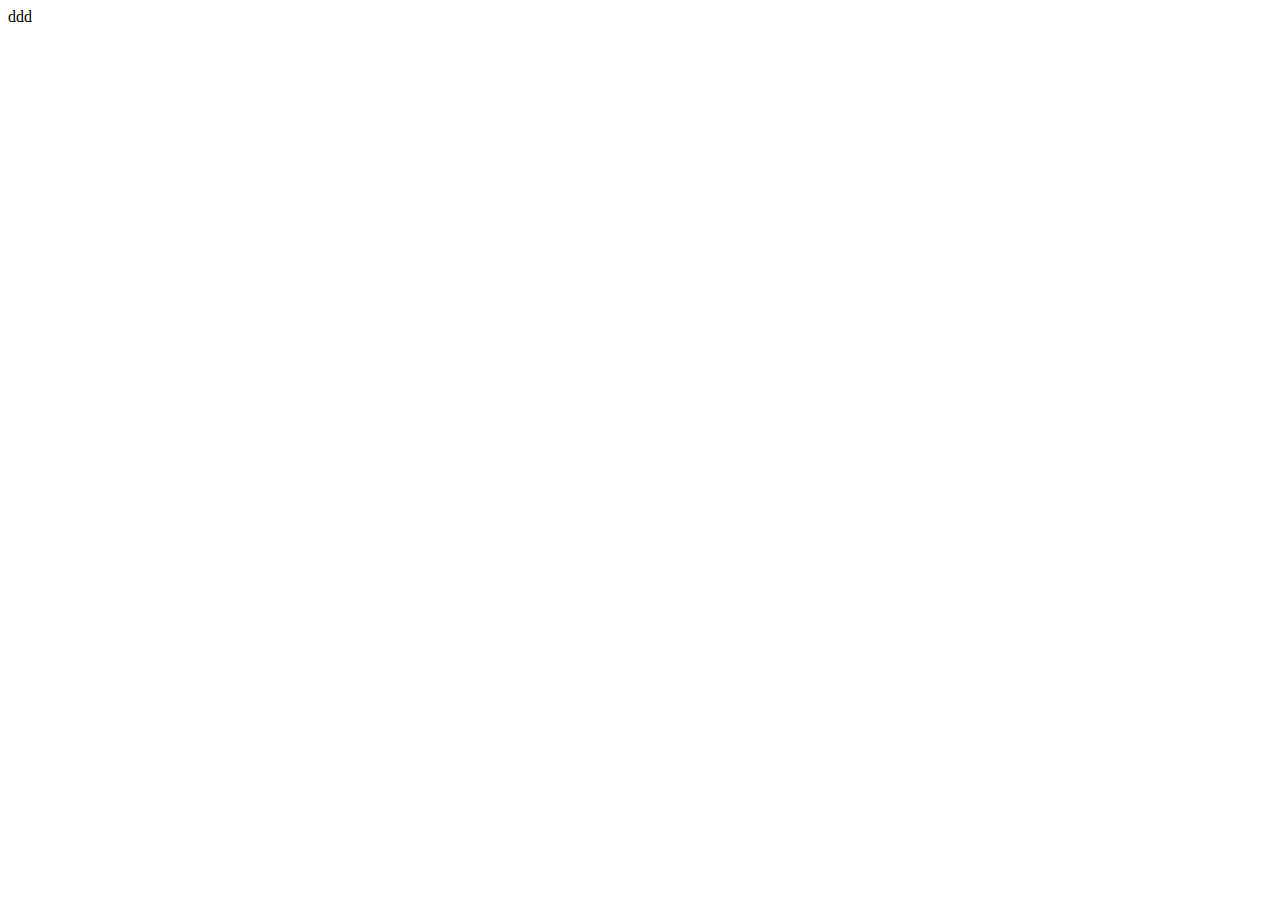
==== index.html @ 7b14483a "123" ====
<!DOCTYPE html>
<html lang="en">
<head>
    <meta charset="UTF-8">
    <meta http-equiv="X-UA-Compatible" content="IE=edge">
    <meta name="viewport" content="width=device-width, initial-scale=1.0">
    <title>Document</title>
</head>
<body>
    ddd
</body>
</html>
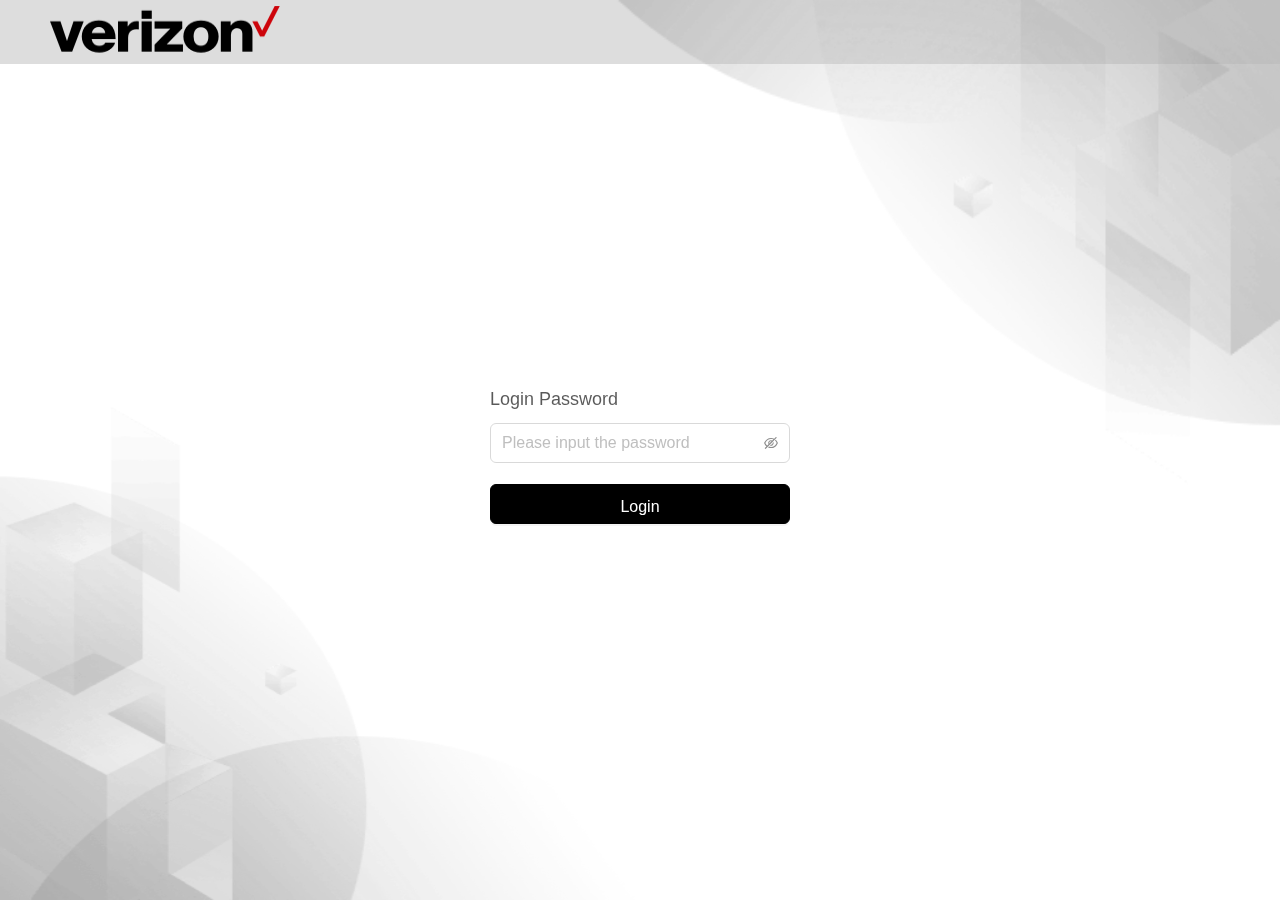
==== commit 8a91a9fb: "add project" ====
--- a/index.html
+++ b/index.html
@@ -1,12 +1 @@
-<!DOCTYPE html>
-<html lang="en">
-<head>
-    <meta charset="UTF-8">
-    <meta http-equiv="X-UA-Compatible" content="IE=edge">
-    <meta name="viewport" content="width=device-width, initial-scale=1.0">
-    <title>Document</title>
-</head>
-<body>
-    ddd
-</body>
-</html>+<!DOCTYPE html><html lang=en><head><meta charset=utf-8><meta http-equiv=X-UA-Compatible content="IE=edge"><meta name=viewport content="width=device-width,initial-scale=1"><link rel=icon href=/favicon.png><title>vue-antd-pro</title><link href=/static/css/login.0c90747b.css rel=prefetch><link href=/static/js/404.e0b4adf1.js rel=prefetch><link href=/static/js/chunk-2d0abe08.ffe8d1f3.js rel=prefetch><link href=/static/js/chunk-2d0d67b2.c3df9edc.js rel=prefetch><link href=/static/js/login.139adf6f.js rel=prefetch><link href=/static/js/tutorials.27584658.js rel=prefetch><link href=/static/css/app.11db78a6.css rel=preload as=style><link href=/static/css/chunk-vendors.30ad12f3.css rel=preload as=style><link href=/static/js/app.0b8425d5.js rel=preload as=script><link href=/static/js/chunk-vendors.1afc074c.js rel=preload as=script><link href=/static/css/chunk-vendors.30ad12f3.css rel=stylesheet><link href=/static/css/app.11db78a6.css rel=stylesheet></head><body><noscript><strong>We're sorry but vue-antd-pro doesn't work properly without JavaScript enabled. Please enable it to continue.</strong></noscript><div id=app></div><script src=/static/js/chunk-vendors.1afc074c.js></script><script src=/static/js/app.0b8425d5.js></script></body></html>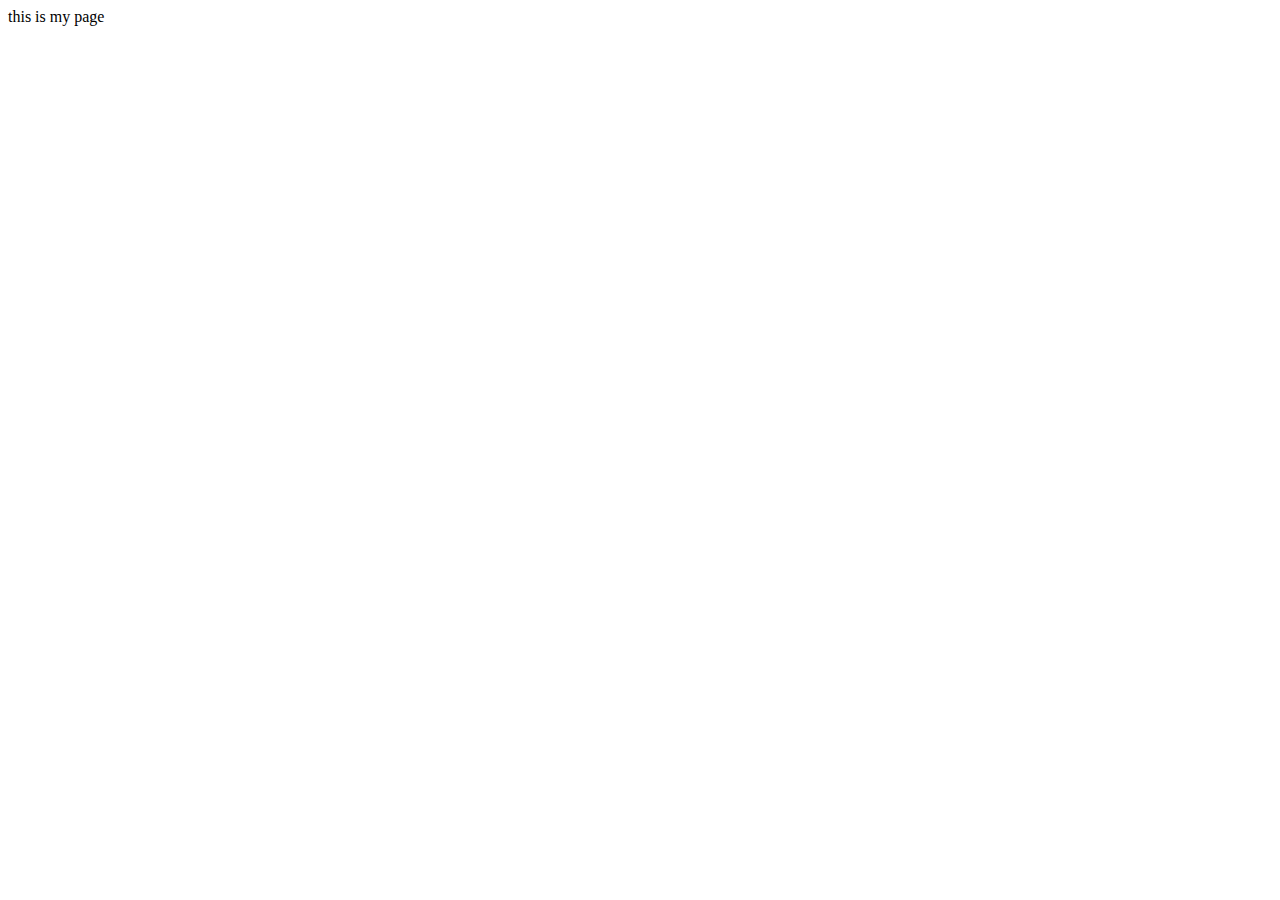
==== commit e8d764b5: "text" ====
--- a/index.html
+++ b/index.html
@@ -1 +1,12 @@
-<!DOCTYPE html><html lang=en><head><meta charset=utf-8><meta http-equiv=X-UA-Compatible content="IE=edge"><meta name=viewport content="width=device-width,initial-scale=1"><link rel=icon href=/favicon.png><title>vue-antd-pro</title><link href=/static/css/login.0c90747b.css rel=prefetch><link href=/static/js/404.e0b4adf1.js rel=prefetch><link href=/static/js/chunk-2d0abe08.ffe8d1f3.js rel=prefetch><link href=/static/js/chunk-2d0d67b2.c3df9edc.js rel=prefetch><link href=/static/js/login.139adf6f.js rel=prefetch><link href=/static/js/tutorials.27584658.js rel=prefetch><link href=/static/css/app.11db78a6.css rel=preload as=style><link href=/static/css/chunk-vendors.30ad12f3.css rel=preload as=style><link href=/static/js/app.0b8425d5.js rel=preload as=script><link href=/static/js/chunk-vendors.1afc074c.js rel=preload as=script><link href=/static/css/chunk-vendors.30ad12f3.css rel=stylesheet><link href=/static/css/app.11db78a6.css rel=stylesheet></head><body><noscript><strong>We're sorry but vue-antd-pro doesn't work properly without JavaScript enabled. Please enable it to continue.</strong></noscript><div id=app></div><script src=/static/js/chunk-vendors.1afc074c.js></script><script src=/static/js/app.0b8425d5.js></script></body></html>+<!DOCTYPE html>
+<html lang="en">
+<head>
+    <meta charset="UTF-8">
+    <meta http-equiv="X-UA-Compatible" content="IE=edge">
+    <meta name="viewport" content="width=device-width, initial-scale=1.0">
+    <title>Document</title>
+</head>
+<body>
+    this is my page
+</body>
+</html>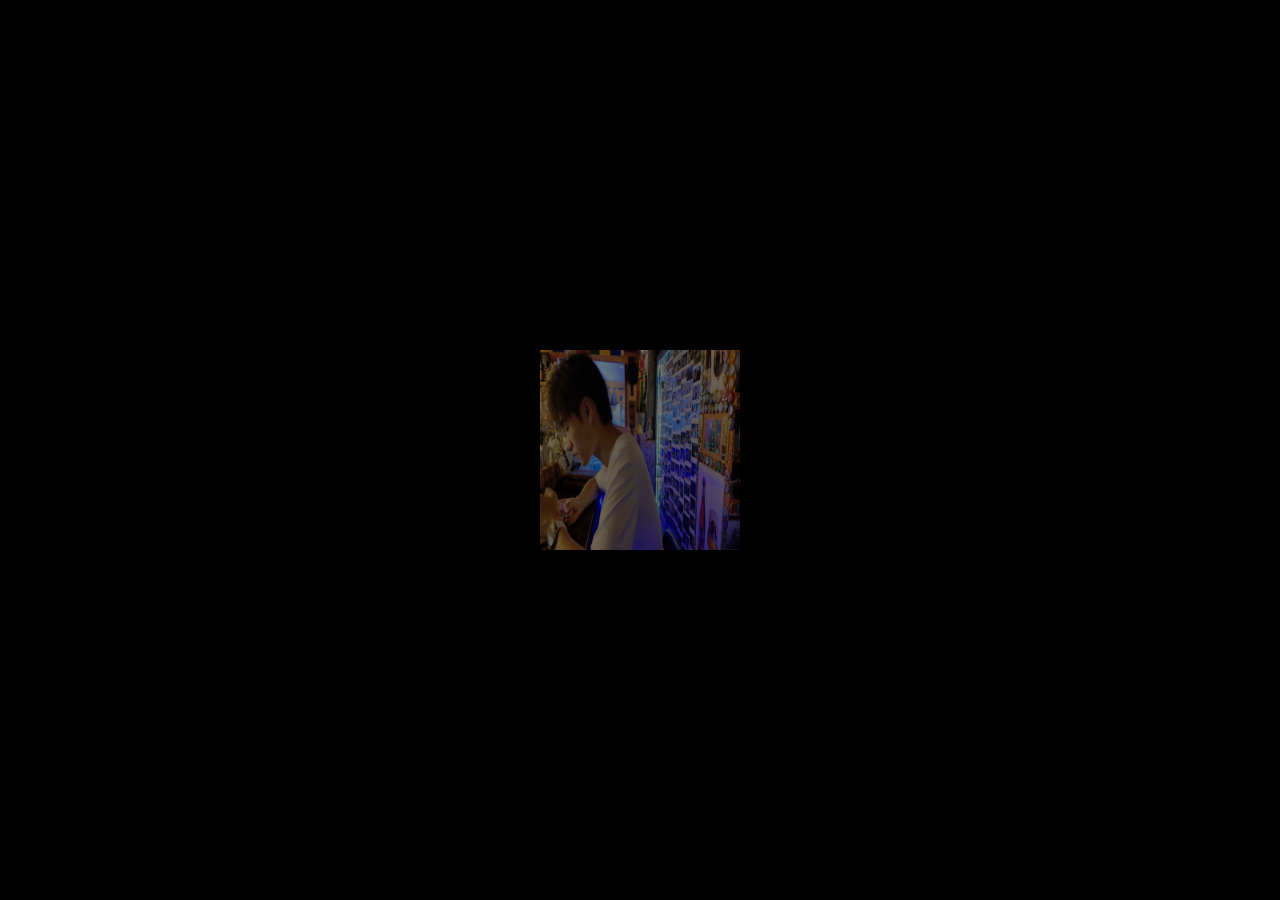
==== commit abe207bf: "add cube" ====
--- a/index.html
+++ b/index.html
@@ -1,12 +1,103 @@
 <!DOCTYPE html>
 <html lang="en">
+
 <head>
     <meta charset="UTF-8">
     <meta http-equiv="X-UA-Compatible" content="IE=edge">
     <meta name="viewport" content="width=device-width, initial-scale=1.0">
     <title>Document</title>
 </head>
+<style>
+    body{
+        background: #000;
+    }
+    .cube {
+        width: 200px;
+        height: 200px;
+        position: fixed;
+        transform-style: preserve-3d;
+        /* perspective: 1200px; */
+        transform: translateX(0px) rotateX(0deg) rotateY(0deg) rotateZ(0deg);
+        margin: auto;
+        top: 0;
+        left: 0;
+        bottom: 0;
+        right: 0;
+        animation: mymove 20s infinite;
+        --step: 45deg; 
+    }
+
+    .cube div {
+        opacity: 0.5;
+        width: 200px;
+        height: 200px;
+        text-align: center;
+        line-height: 200px;
+        font-size: 25px;
+        font-weight: bolder;
+        color: #fff;
+        position: absolute;
+        background-size: 200px 200px;
+        backface-visibility:hidden;
+    }
+
+    .plane1 {
+        background: url(./images/1.JPG);
+        transform: translateZ(100px);
+    }
+
+    .plane2 {
+        background: url(./images/2.JPG);
+        transform: translateY(100px) rotateX(-90deg);
+    }
+
+    .plane3 {
+        background: url(./images/3.JPG);
+        transform: translateZ(-100px) rotateX(180deg);
+    }
+
+    .plane4 {
+        background: url(./images/4.JPG);
+        transform: translateY(-100px) rotateX(90deg);
+    }
+
+    .plane5 {
+        background: url(./images/5.JPG);
+        transform: translateX(-100px) rotateY(-90deg);
+    }
+
+    .plane6 {
+        background: url(./images/6.JPG);
+        transform: translateX(100px) rotateY(90deg);
+    }
+    @keyframes mymove {
+        20% {
+            transform: translateX(-100px) translateY(25px) rotateX(45deg) rotateY(45deg) rotateZ(0deg);
+        }
+        40% {
+            transform: translateX(100px) translateY(50px) rotateX(90deg) rotateY(90deg) rotateZ(0deg);
+        }
+        60% {
+            transform: translateX(200px) translateY(75px) rotateX(360deg) rotateY(0deg) rotateZ(360deg);
+        }
+        80% {
+            transform: translateX(100px) translateY(100px);
+        }
+        100% {
+            transform: translateX(0px) translateY(0px) rotateX(90deg) rotateY(90deg) rotateZ(90deg);
+        }
+    }
+</style>
+
 <body>
-    this is my page
+    <div class="cube">
+        <div class="plane1"></div>
+        <div class="plane2"></div>
+        <div class="plane3"></div>
+        <div class="plane4"></div>
+        <div class="plane5"></div>
+        <div class="plane6"></div>
+    </div>
 </body>
+
 </html>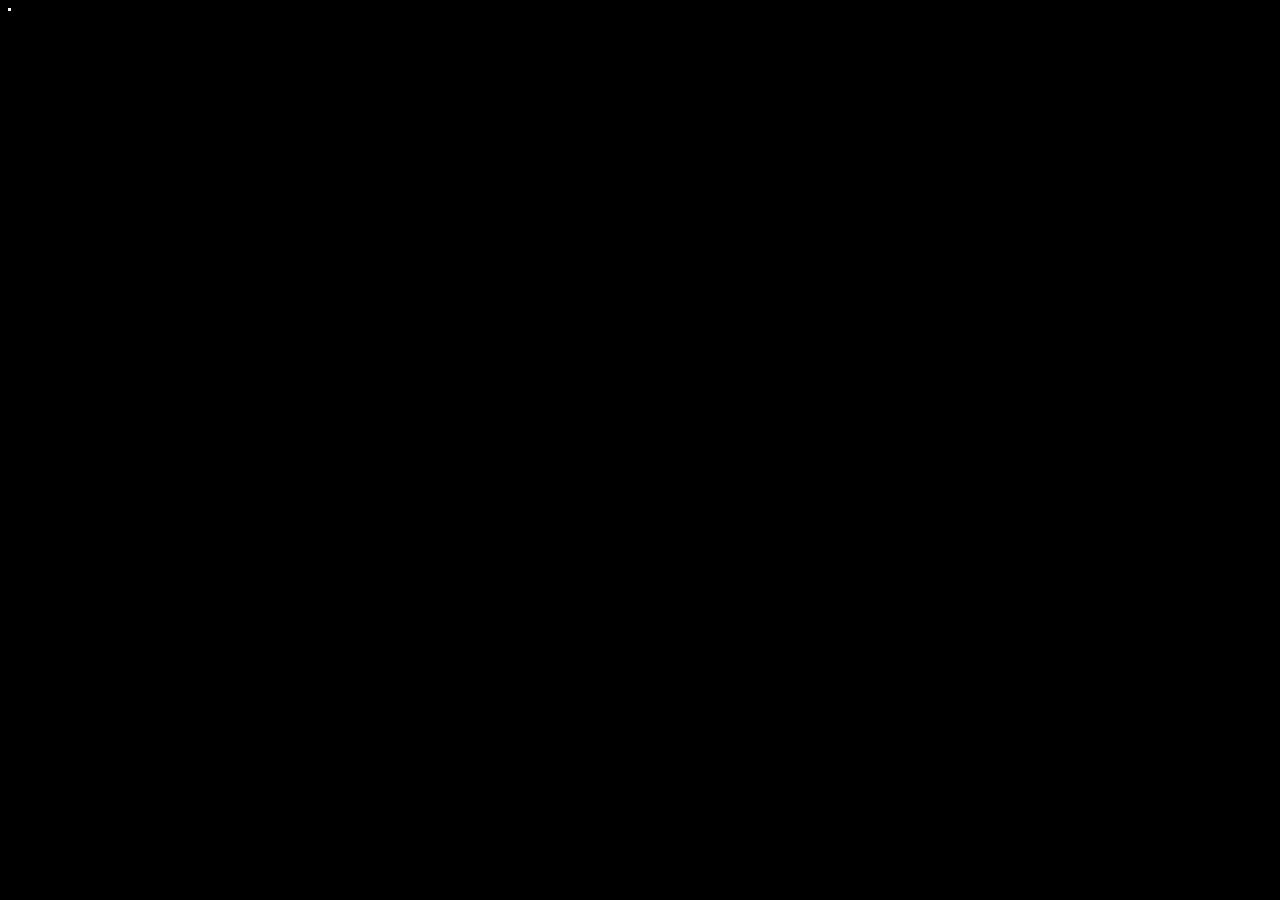
==== commit db554a56: "expand" ====
--- a/index.html
+++ b/index.html
@@ -11,86 +11,211 @@
     body{
         background: #000;
     }
-    .cube {
-        width: 200px;
-        height: 200px;
+    .star{
         position: fixed;
+        width: 3px;
+        height: 3px;
+        border-radius: 1.5px;
+        background-color: #fff;
+    }
+    .cube-commen {
+        position: fixed;
+        z-index: 1000;
         transform-style: preserve-3d;
         /* perspective: 1200px; */
-        transform: translateX(0px) rotateX(0deg) rotateY(0deg) rotateZ(0deg);
+        transform: rotateX(30deg) rotateY(180deg);
         margin: auto;
         top: 0;
         left: 0;
         bottom: 0;
         right: 0;
-        animation: mymove 20s infinite;
-        --step: 45deg; 
-    }
-
-    .cube div {
-        opacity: 0.5;
+        animation: mymove 20s ease infinite;
+        --r: 50px; 
+    }
+    .cube{
+        width: 100px;
+        height: 100px;
+    }
+    .cube-big{
         width: 200px;
         height: 200px;
-        text-align: center;
-        line-height: 200px;
-        font-size: 25px;
-        font-weight: bolder;
-        color: #fff;
+    }
+    .cube .plane1 {
+        background-image: url(./images/m1.JPG);
+        transform: translateZ(var(--r));
+    }
+    .cube .plane2 {
+        background-image: url(./images/m2.JPG);
+        transform: translateY(var(--r)) rotateX(-90deg);
+    }
+    .cube .plane3 {
+        background-image: url(./images/m3.JPG);
+        transform: translateZ(-50px) rotateY(180deg) rotateZ(0deg);
+    }
+    .cube .plane4 {
+        background-image: url(./images/m4.JPG);
+        transform: translateY(-50px) rotateX(90deg);
+    }
+    .cube .plane5 {
+        background-image: url(./images/m5.JPG);
+        transform: translateX(-50px) rotateY(-90deg);
+    }
+    .cube .plane6 {
+        background-image: url(./images/m6.JPG);
+        transform: translateX(50px) rotateY(90deg);
+    }
+    .cube div {
+        width: 100px;
+        height: 100px;
+        position: absolute;
+        backface-visibility:hidden;
+        background-size: 100px 100px;
+        opacity: 1;
+    }
+    @keyframes mymove {
+        0% {
+            transform: rotateX(10deg) rotateY(0deg);
+        }
+
+        100% {
+            transform: rotateX(10deg) rotateY(1080deg);
+        }
+    }
+    .cube-big div {
+        width: 200px;
+        height: 200px;
         position: absolute;
         background-size: 200px 200px;
-        backface-visibility:hidden;
-    }
-
-    .plane1 {
-        background: url(./images/1.JPG);
+        opacity: 0.2;
+    }
+    .cube-big .plane1 {
+        background-image: url(./images/m1.JPG);
         transform: translateZ(100px);
-    }
-
-    .plane2 {
-        background: url(./images/2.JPG);
+        animation: animationplane1 5s ease infinite;
+    }
+    .cube-big .plane2 {
+        background-image: url(./images/m2.JPG);
         transform: translateY(100px) rotateX(-90deg);
-    }
-
-    .plane3 {
-        background: url(./images/3.JPG);
-        transform: translateZ(-100px) rotateX(180deg);
-    }
-
-    .plane4 {
-        background: url(./images/4.JPG);
+        animation: animationplane2 5s ease infinite;
+    }
+    .cube-big .plane3 {
+        background-image: url(./images/m3.JPG);
+        transform: translateZ(-100px) rotateY(180deg) rotateZ(0deg);
+        animation: animationplane3 5s ease infinite;
+    }
+    .cube-big .plane4 {
+        background-image: url(./images/m4.JPG);
         transform: translateY(-100px) rotateX(90deg);
-    }
-
-    .plane5 {
-        background: url(./images/5.JPG);
+        animation: animationplane4 5s ease infinite;
+    }
+    .cube-big .plane5 {
+        background-image: url(./images/m5.JPG);
         transform: translateX(-100px) rotateY(-90deg);
-    }
-
-    .plane6 {
-        background: url(./images/6.JPG);
+        animation: animationplane5 5s ease infinite;
+    }
+
+    .cube-big .plane6 {
+        background-image: url(./images/m6.JPG);
         transform: translateX(100px) rotateY(90deg);
-    }
-    @keyframes mymove {
-        20% {
-            transform: translateX(-100px) translateY(25px) rotateX(45deg) rotateY(45deg) rotateZ(0deg);
-        }
-        40% {
-            transform: translateX(100px) translateY(50px) rotateX(90deg) rotateY(90deg) rotateZ(0deg);
-        }
-        60% {
-            transform: translateX(200px) translateY(75px) rotateX(360deg) rotateY(0deg) rotateZ(360deg);
-        }
-        80% {
-            transform: translateX(100px) translateY(100px);
-        }
-        100% {
-            transform: translateX(0px) translateY(0px) rotateX(90deg) rotateY(90deg) rotateZ(90deg);
+        animation: animationplane6 5s ease infinite;
+    }
+    @keyframes animationplane6 {
+        40%{
+            opacity: 0.2;
+            transform: translateX(100px) rotateY(90deg);
+        }
+        80%{
+            opacity: 0.9;
+            transform: translateX(200px) rotateY(90deg);
+        }
+        100%{
+            opacity: 0.9;
+            transform: translateX(200px) rotateY(90deg);
+        }
+    }
+    @keyframes animationplane5 {
+        40%{
+            opacity: 0.2;
+            transform: translateX(-100px) rotateY(-90deg);
+        }
+        80%{
+            opacity: 0.9;
+            transform: translateX(-200px) rotateY(-90deg);
+        }
+        100%{
+            opacity: 0.9;
+            transform: translateX(-200px) rotateY(-90deg);
+        }
+    }
+    @keyframes animationplane4 {
+        40%{
+            opacity: 0.2;
+            
+            transform: translateY(-100px) rotateX(90deg);
+        }
+        80%{
+            opacity: 0.9;
+            transform: translateY(-200px) rotateX(90deg);
+        }
+        100%{
+            opacity: 0.9;
+            transform: translateY(-200px) rotateX(90deg);
+        }
+    }
+    @keyframes animationplane3 {
+        40%{
+            opacity: 0.2;
+            transform: translateZ(-100px) rotateY(180deg) rotateZ(0deg);
+        }
+        80%{
+            opacity: 0.9;
+            transform: translateZ(-200px) rotateY(180deg) rotateZ(0deg);
+        }
+        100%{
+            opacity: 0.9;
+            transform: translateZ(-200px) rotateY(180deg) rotateZ(0deg);
+        }
+    }
+    @keyframes animationplane2 {
+        40%{
+            opacity: 0.2;
+            transform: translateY(100px) rotateX(-90deg);
+        }
+        80%{
+            opacity: 0.9;
+            transform: translateY(200px) rotateX(-90deg); 
+        }
+        100%{
+            opacity: 0.9;
+            transform: translateY(200px) rotateX(-90deg); 
+        }
+    }
+    @keyframes animationplane1 {
+        40%{
+            opacity: 0.2;
+            transform: translateZ(100px);
+        }
+        80%{
+            opacity: 0.9;
+            transform: translateZ(200px);
+        }
+        100%{
+            opacity: 0.9;
+            transform: translateZ(200px);
         }
     }
 </style>
 
 <body>
-    <div class="cube">
+    <div class="cube cube-commen">
+        <div class="plane1"></div>
+        <div class="plane2"></div>
+        <div class="plane3"></div>
+        <div class="plane4"></div>
+        <div class="plane5"></div>
+        <div class="plane6"></div>
+    </div>
+    <div class="cube-big cube-commen">
         <div class="plane1"></div>
         <div class="plane2"></div>
         <div class="plane3"></div>
@@ -100,4 +225,20 @@
     </div>
 </body>
 
-</html>+</html>
+<script>
+    let starNum = 300
+    while(starNum > 1){
+        starNum--
+        let i = document.createElement("I")
+        i.className = 'star'
+        i.animate([
+            {opacity: 1,top:Math.random() * 1600 + 'px',left:Math.random() * 1600 + 'px'},
+            {opacity: 0, top: Math.random() * 1600 + 'px',left:Math.random() * 1600 + 'px'}
+        ],{
+            duration: Math.random() * 20000,
+            iterations: Infinity
+        })
+        document.querySelector("body").appendChild(i)
+    }
+</script>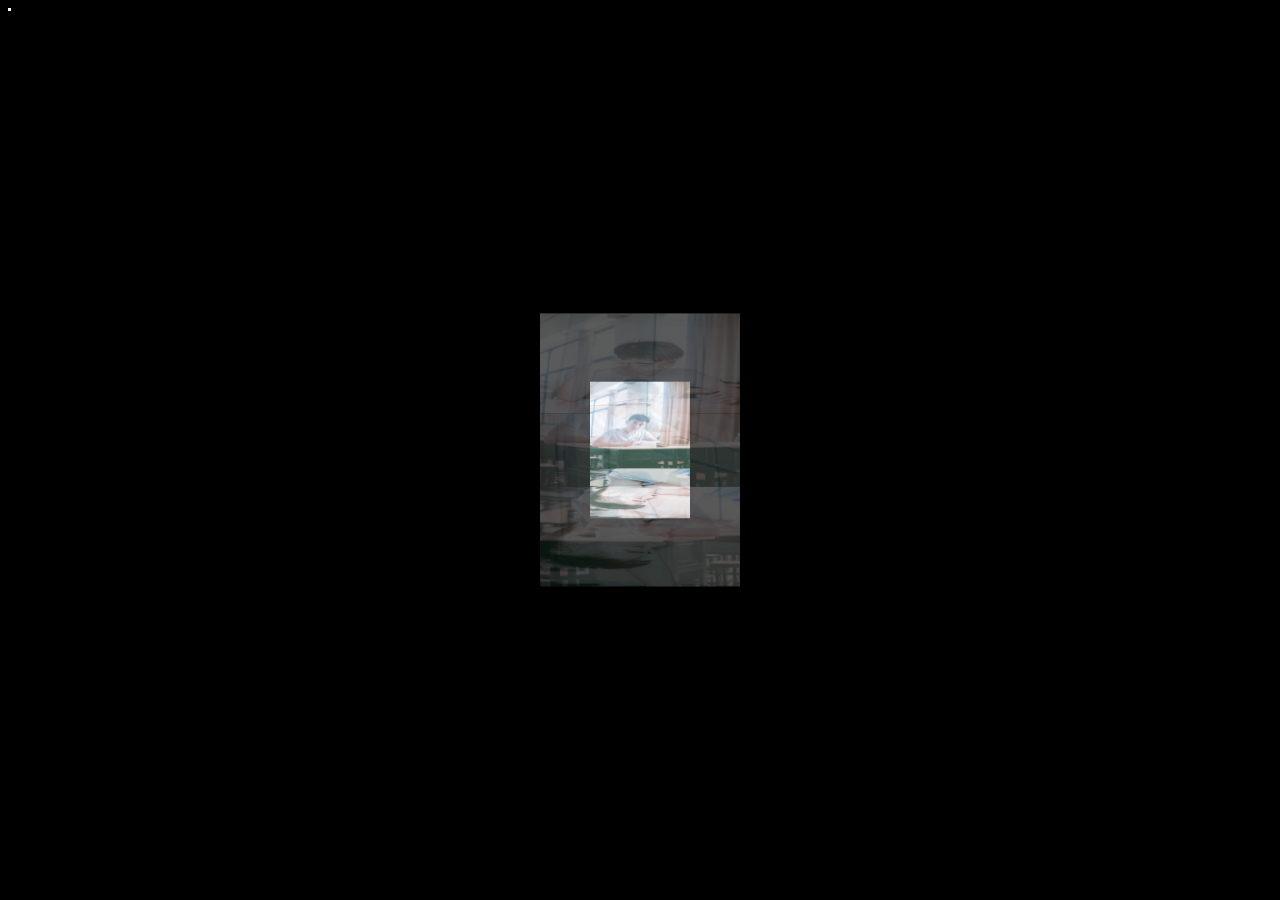
==== commit acd5c348: "jpg" ====
--- a/index.html
+++ b/index.html
@@ -41,27 +41,27 @@
         height: 200px;
     }
     .cube .plane1 {
-        background-image: url(./images/m1.JPG);
+        background-image: url(./images/m1.jpg);
         transform: translateZ(var(--r));
     }
     .cube .plane2 {
-        background-image: url(./images/m2.JPG);
+        background-image: url(./images/m2.jpg);
         transform: translateY(var(--r)) rotateX(-90deg);
     }
     .cube .plane3 {
-        background-image: url(./images/m3.JPG);
+        background-image: url(./images/m3.jpg);
         transform: translateZ(-50px) rotateY(180deg) rotateZ(0deg);
     }
     .cube .plane4 {
-        background-image: url(./images/m4.JPG);
+        background-image: url(./images/m4.jpg);
         transform: translateY(-50px) rotateX(90deg);
     }
     .cube .plane5 {
-        background-image: url(./images/m5.JPG);
+        background-image: url(./images/m5.jpg);
         transform: translateX(-50px) rotateY(-90deg);
     }
     .cube .plane6 {
-        background-image: url(./images/m6.JPG);
+        background-image: url(./images/m6.jpg);
         transform: translateX(50px) rotateY(90deg);
     }
     .cube div {
@@ -89,33 +89,33 @@
         opacity: 0.2;
     }
     .cube-big .plane1 {
-        background-image: url(./images/m1.JPG);
+        background-image: url(./images/m1.jpg);
         transform: translateZ(100px);
         animation: animationplane1 5s ease infinite;
     }
     .cube-big .plane2 {
-        background-image: url(./images/m2.JPG);
+        background-image: url(./images/m2.jpg);
         transform: translateY(100px) rotateX(-90deg);
         animation: animationplane2 5s ease infinite;
     }
     .cube-big .plane3 {
-        background-image: url(./images/m3.JPG);
+        background-image: url(./images/m3.jpg);
         transform: translateZ(-100px) rotateY(180deg) rotateZ(0deg);
         animation: animationplane3 5s ease infinite;
     }
     .cube-big .plane4 {
-        background-image: url(./images/m4.JPG);
+        background-image: url(./images/m4.jpg);
         transform: translateY(-100px) rotateX(90deg);
         animation: animationplane4 5s ease infinite;
     }
     .cube-big .plane5 {
-        background-image: url(./images/m5.JPG);
+        background-image: url(./images/m5.jpg);
         transform: translateX(-100px) rotateY(-90deg);
         animation: animationplane5 5s ease infinite;
     }
 
     .cube-big .plane6 {
-        background-image: url(./images/m6.JPG);
+        background-image: url(./images/m6.jpg);
         transform: translateX(100px) rotateY(90deg);
         animation: animationplane6 5s ease infinite;
     }
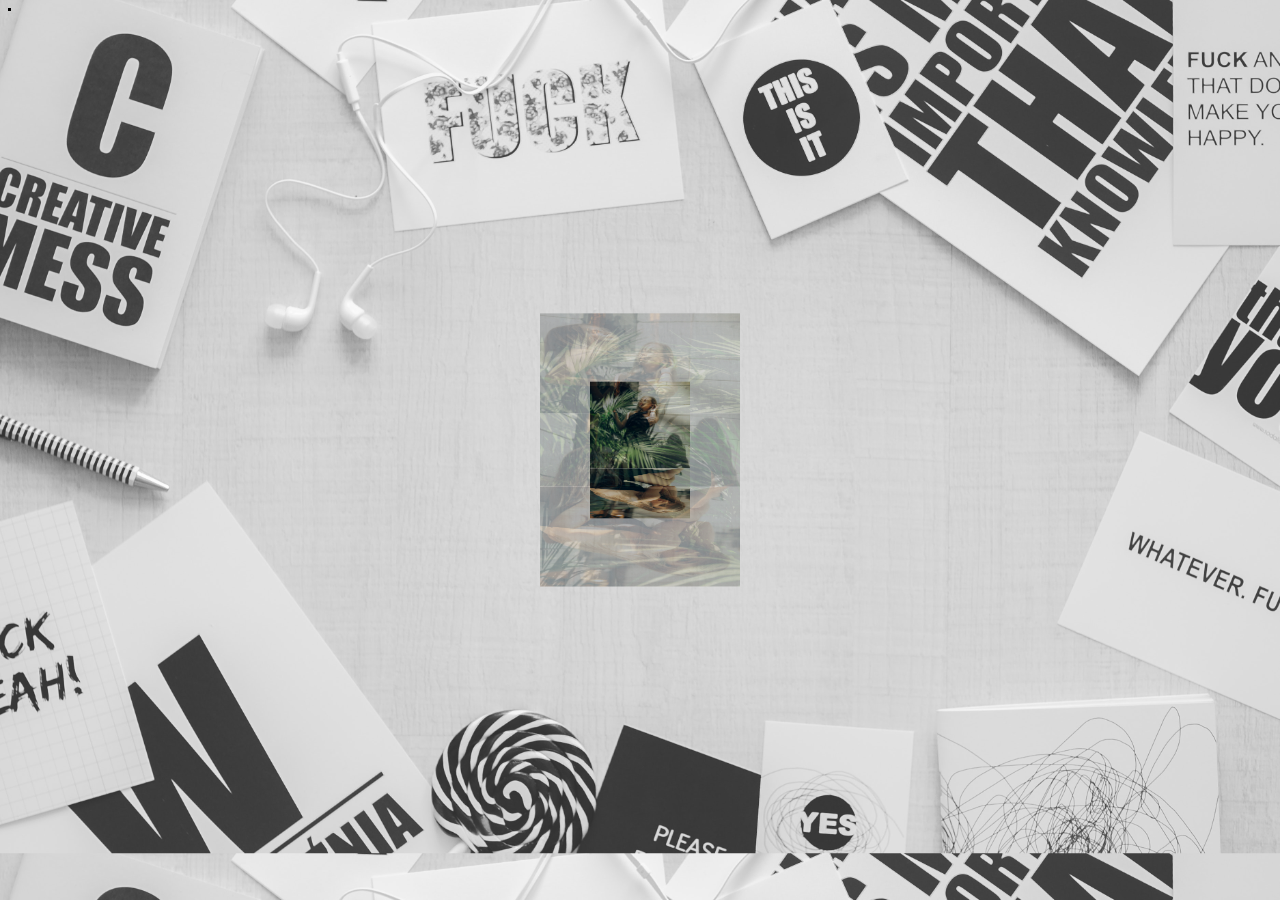
==== commit d41a6938: "add jpg" ====
--- a/index.html
+++ b/index.html
@@ -9,14 +9,15 @@
 </head>
 <style>
     body{
-        background: #000;
+        background: url(./images/bg1.jpg);
+        background-size: cover;
     }
     .star{
         position: fixed;
         width: 3px;
         height: 3px;
         border-radius: 1.5px;
-        background-color: #fff;
+        background-color: #000;
     }
     .cube-commen {
         position: fixed;
@@ -29,7 +30,7 @@
         left: 0;
         bottom: 0;
         right: 0;
-        animation: mymove 20s ease infinite;
+        animation: mymove 20s linear infinite;
         --r: 50px; 
     }
     .cube{
@@ -91,117 +92,140 @@
     .cube-big .plane1 {
         background-image: url(./images/m1.jpg);
         transform: translateZ(100px);
-        animation: animationplane1 5s ease infinite;
+        animation: animationplane1 5s linear infinite;
     }
     .cube-big .plane2 {
         background-image: url(./images/m2.jpg);
         transform: translateY(100px) rotateX(-90deg);
-        animation: animationplane2 5s ease infinite;
+        animation: animationplane2 5s linear infinite;
     }
     .cube-big .plane3 {
         background-image: url(./images/m3.jpg);
         transform: translateZ(-100px) rotateY(180deg) rotateZ(0deg);
-        animation: animationplane3 5s ease infinite;
+        animation: animationplane3 5s linear infinite;
     }
     .cube-big .plane4 {
         background-image: url(./images/m4.jpg);
         transform: translateY(-100px) rotateX(90deg);
-        animation: animationplane4 5s ease infinite;
+        animation: animationplane4 5s linear infinite;
     }
     .cube-big .plane5 {
         background-image: url(./images/m5.jpg);
         transform: translateX(-100px) rotateY(-90deg);
-        animation: animationplane5 5s ease infinite;
+        animation: animationplane5 5s linear infinite;
     }
 
     .cube-big .plane6 {
         background-image: url(./images/m6.jpg);
         transform: translateX(100px) rotateY(90deg);
-        animation: animationplane6 5s ease infinite;
+        animation: animationplane6 5s linear infinite;
     }
     @keyframes animationplane6 {
-        40%{
+        20%{
             opacity: 0.2;
             transform: translateX(100px) rotateY(90deg);
         }
-        80%{
+        50%{
             opacity: 0.9;
             transform: translateX(200px) rotateY(90deg);
         }
-        100%{
+        80%{
             opacity: 0.9;
             transform: translateX(200px) rotateY(90deg);
         }
+        100%{
+            opacity: 0.2;
+            transform: translateX(100px) rotateY(90deg);
+        }
     }
     @keyframes animationplane5 {
-        40%{
+        20%{
             opacity: 0.2;
             transform: translateX(-100px) rotateY(-90deg);
         }
-        80%{
+        50%{
             opacity: 0.9;
             transform: translateX(-200px) rotateY(-90deg);
         }
-        100%{
+        80%{
             opacity: 0.9;
             transform: translateX(-200px) rotateY(-90deg);
         }
+        100%{
+            opacity: 0.2;
+            transform: translateX(-100px) rotateY(-90deg);
+        }
     }
     @keyframes animationplane4 {
-        40%{
-            opacity: 0.2;
-            
+        20%{
+            opacity: 0.2;
             transform: translateY(-100px) rotateX(90deg);
         }
-        80%{
+        50%{
             opacity: 0.9;
             transform: translateY(-200px) rotateX(90deg);
         }
-        100%{
+        80%{
             opacity: 0.9;
             transform: translateY(-200px) rotateX(90deg);
         }
+        100%{
+            opacity: 0.2;
+            transform: translateY(-100px) rotateX(90deg);
+        }
     }
     @keyframes animationplane3 {
-        40%{
+        20%{
             opacity: 0.2;
             transform: translateZ(-100px) rotateY(180deg) rotateZ(0deg);
         }
-        80%{
+        50%{
             opacity: 0.9;
             transform: translateZ(-200px) rotateY(180deg) rotateZ(0deg);
         }
-        100%{
+        80%{
             opacity: 0.9;
             transform: translateZ(-200px) rotateY(180deg) rotateZ(0deg);
         }
+        100%{
+            opacity: 0.2;
+            transform: translateZ(-100px) rotateY(180deg) rotateZ(0deg);
+        }
     }
     @keyframes animationplane2 {
-        40%{
+        20%{
             opacity: 0.2;
             transform: translateY(100px) rotateX(-90deg);
         }
-        80%{
+        50%{
             opacity: 0.9;
             transform: translateY(200px) rotateX(-90deg); 
         }
-        100%{
+        80%{
             opacity: 0.9;
             transform: translateY(200px) rotateX(-90deg); 
         }
+        100%{
+            opacity: 0.2;
+            transform: translateY(100px) rotateX(-90deg); 
+        }
     }
     @keyframes animationplane1 {
-        40%{
+        20%{
             opacity: 0.2;
             transform: translateZ(100px);
         }
-        80%{
+        50%{
             opacity: 0.9;
             transform: translateZ(200px);
         }
-        100%{
+        80%{
             opacity: 0.9;
             transform: translateZ(200px);
+        }
+        100%{
+            opacity: 0.2;
+            transform: translateZ(100px);
         }
     }
 </style>
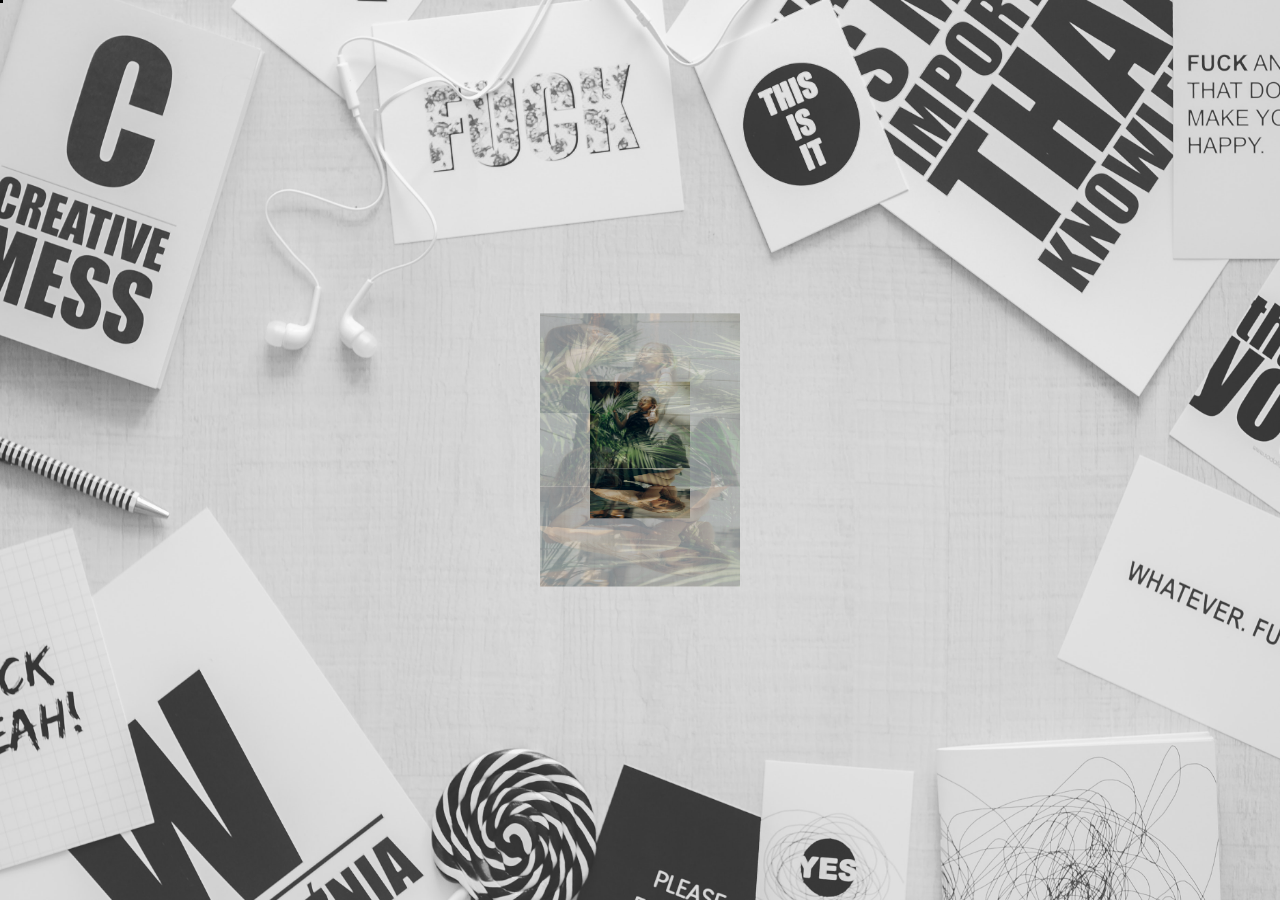
==== commit 407b8eea: "modified style" ====
--- a/index.html
+++ b/index.html
@@ -8,9 +8,17 @@
     <title>Document</title>
 </head>
 <style>
+    *{
+        margin: 0;
+        padding: 0;
+    }
+    html,body{
+        width: 100%;
+        height: 100%;
+    }
     body{
-        background: url(./images/bg1.jpg);
-        background-size: cover;
+        background: url(./images/bg1.jpg) no-repeat;
+        background-size: 100% 100%;
     }
     .star{
         position: fixed;
